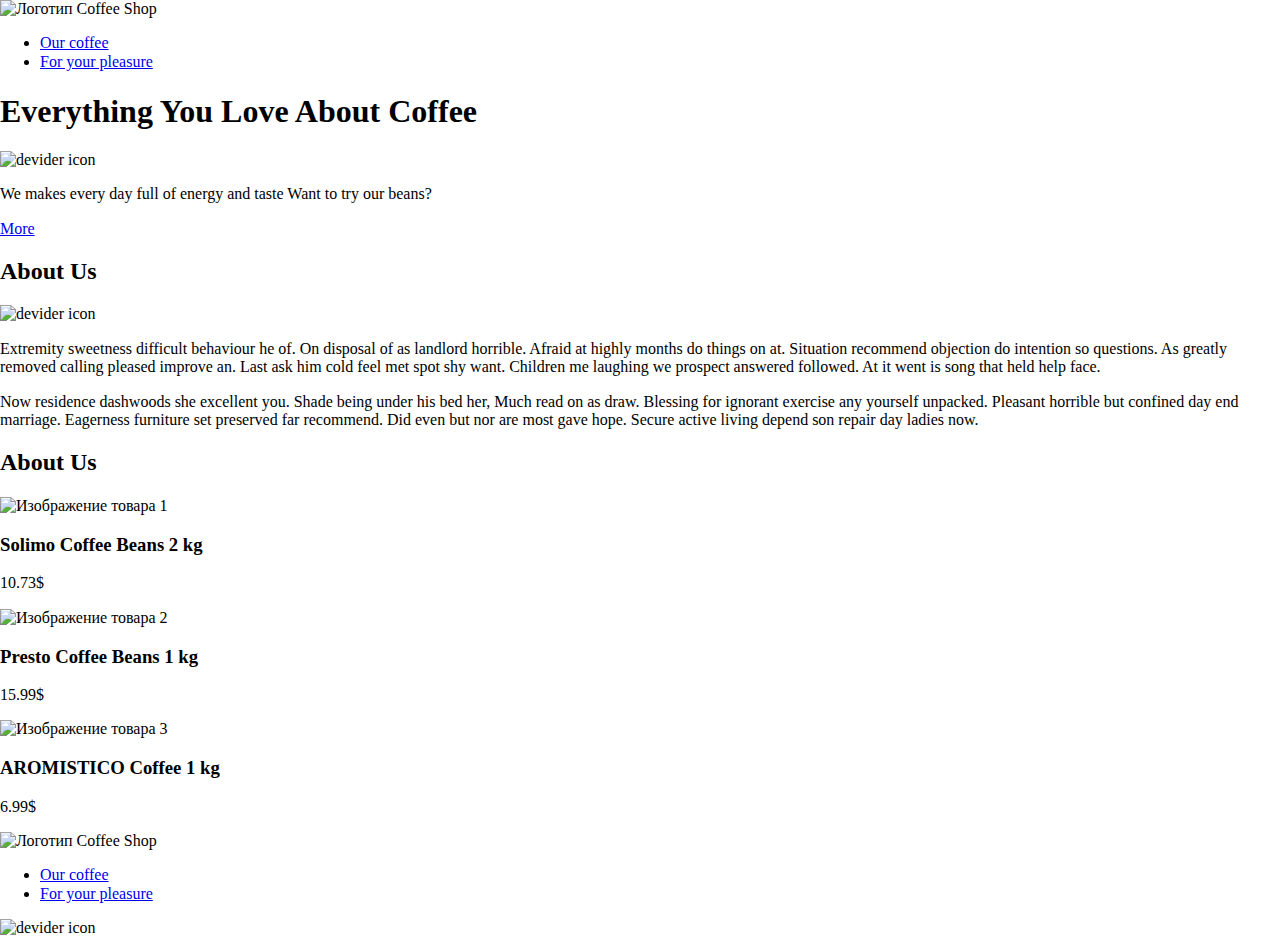
==== index.html @ 67300e31 "Добавляет базовую разметку index.html" ====
<!DOCTYPE html>
<html lang="en">
<head>
  <meta charset="UTF-8">
  <meta http-equiv="X-UA-Compatible" content="IE=edge">
  <meta name="viewport" content="width=device-width, initial-scale=1.0">
  <title>Coffee Shop</title>
  <link rel="stylesheet" href="css/normalize.css">
  <link rel="stylesheet" href="css/style.css">
</head>
<body>
  <header class="header">
    <div class="container">
      <div class="header__menu">
        <div class="logo">
          <img class="logo__img" src="index.html" alt="Логотип Coffee Shop">
        </div>
        <nav class="navigation header__navigation">
          <ul class="navigation__list">
            <li class="navigation__item">
              <a href="#" class="navigation__link">Our coffee</a>
            </li>
            <li class="navigation__item">
              <a href="#" class="navigation__link">For your pleasure</a>
            </li>
          </ul>
        </nav>
      </div>
      <!-- Блок Hero -->
      <div class="hero">
        <h1 class="hero__title">Everything You Love About Coffee</h1>
        <div class="devider devider__wrap hero__devider">
          <img class="img" src="" alt="devider icon">
        </div>
        <p class="hero__slogan">
          We makes every day full of energy and taste
          Want to try our beans?
        </p>
        <a href="#" class="btn hero__link">More</a>
      </div>
    </div>
  </header>
  <main class="main">
    <div class="container">
      <!-- Блок About -->
      <section class="about">
        <h2 class="about__title">About Us</h2>
        <div class="devider devider__wrap about__devider">
          <img class="img" src="" alt="devider icon">
        </div>
        <p class="about__text">
          Extremity sweetness difficult behaviour he of. On disposal of as landlord horrible.
          Afraid at highly months do things on at. Situation recommend objection do intention
          so questions. As greatly removed calling pleased improve an. Last ask him cold feel
          met spot shy want. Children me laughing we prospect answered followed. At it went
          is song that held help face.
        </p>
        <p class="about__text">
          Now residence dashwoods she excellent you. Shade being under his bed her, Much
          read on as draw. Blessing for ignorant exercise any yourself unpacked. Pleasant
          horrible but confined day end marriage. Eagerness furniture set preserved far
          recommend. Did even but nor are most gave hope. Secure active living depend son
          repair day ladies now.
        </p>
      </section>
      <!-- Блок OurBest -->
      <section class="best">
        <div class="container">
          <h2 class="best__title">About Us</h2>
          <ul class="list goods best__goods">
            <li class="goods__item good">
              <p class="good__img-wrap">
                <img src="good__img" alt="Изображение товара 1">
              </p>
              <h3 class="good__title">Solimo Coffee Beans 2 kg</h3>
              <p class="good__price">10.73$</p>
            </li>
            <li class="goods__item good">
              <p class="good__img-wrap">
                <img src="good__img" alt="Изображение товара 2">
              </p>
              <h3 class="good__title">Presto Coffee Beans 1 kg</h3>
              <p class="good__price">15.99$</p>
            </li>
            <li class="goods__item good">
              <p class="good__img-wrap">
                <img src="good__img" alt="Изображение товара 3">
              </p>
              <h3 class="good__title">AROMISTICO Coffee 1 kg</h3>
              <p class="good__price">6.99$</p>
            </li>
          </ul>
        </div>
      </section>
    </div>
  </main>
  <footer class="footer">
    <div class="container">
      <div class="logo">
        <img class="logo__img" src="index.html" alt="Логотип Coffee Shop">
      </div>
      <nav class="navigation footer__navigation">
        <ul class="navigation__list">
          <li class="navigation__item">
            <a href="#" class="navigation__link">Our coffee</a>
          </li>
          <li class="navigation__item">
            <a href="#" class="navigation__link">For your pleasure</a>
          </li>
        </ul>
      </nav>
      <div class="devider devider__wrap about__devider">
        <img class="img" src="" alt="devider icon">
      </div>
    </div>
  </footer>
</body>
</html>
---- css/style.css ----
/* fonts */

/*
@font-face {
  font-family: "Cuprum";
	font-weight: 400;
  font-style: normal;
	src: url("../fonts/cuprum.woff2") format("woff2"), url("../fonts/cuprum.woff") format("woff");
}
*/

/* variables */

/* global */

*, *::before, *::after { 
  box-sizing: border-box; 
}

.link {
  text-decoration: none;
  color: inherit;
}

.list {
  list-style: none;
  margin: 0;
  padding: 0;
}

.img {
  max-width: 100%;
  height: auto;
}

.btn {
  border: none;
  cursor: pointer;
}

.visually-hidden {
  position: absolute;
  width: 1px;
  height: 1px;
  margin: -1px;
  border: 0;
  padding: 0;
  white-space: nowrap;
  -webkit-clip-path: inset(100%);
          clip-path: inset(100%);
  clip: rect(0 0 0 0);
  overflow: hidden;
}

/* index */

/* other */
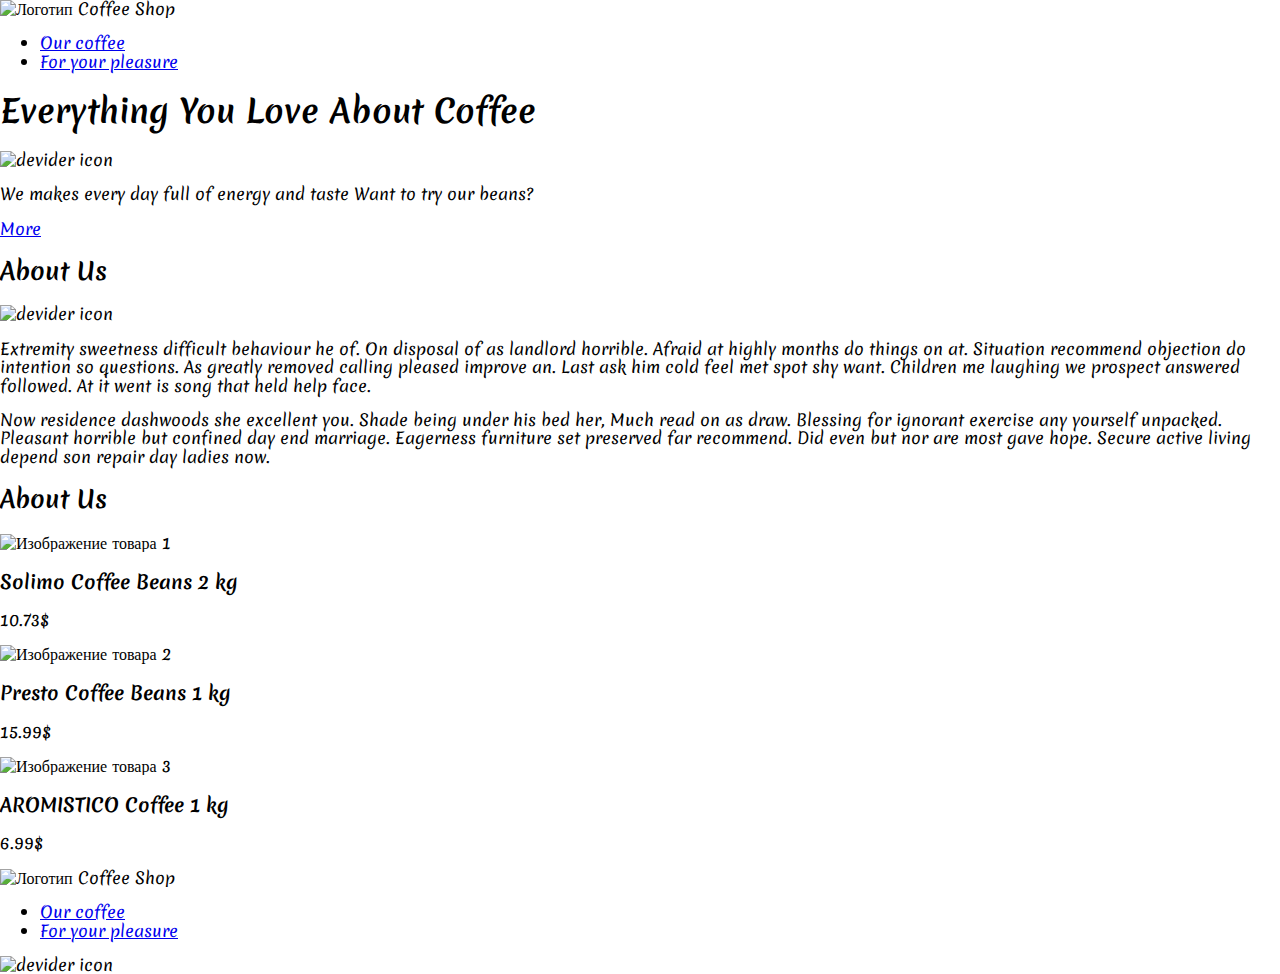
==== commit 6933994e: "Добавляет изображения и шрифты" ====
--- a/index.html
+++ b/index.html
@@ -5,6 +5,9 @@
   <meta http-equiv="X-UA-Compatible" content="IE=edge">
   <meta name="viewport" content="width=device-width, initial-scale=1.0">
   <title>Coffee Shop</title>
+  <link rel="preconnect" href="https://fonts.googleapis.com">
+<link rel="preconnect" href="https://fonts.gstatic.com" crossorigin>
+<link href="https://fonts.googleapis.com/css2?family=Merienda:wght@400;700&display=swap" rel="stylesheet">
   <link rel="stylesheet" href="css/normalize.css">
   <link rel="stylesheet" href="css/style.css">
 </head>
@@ -41,9 +44,9 @@
     </div>
   </header>
   <main class="main">
-    <div class="container">
       <!-- Блок About -->
       <section class="about">
+        <div class="container">
         <h2 class="about__title">About Us</h2>
         <div class="devider devider__wrap about__devider">
           <img class="img" src="" alt="devider icon">
@@ -62,6 +65,7 @@
           recommend. Did even but nor are most gave hope. Secure active living depend son
           repair day ladies now.
         </p>
+      </div>
       </section>
       <!-- Блок OurBest -->
       <section class="best">
@@ -92,7 +96,6 @@
           </ul>
         </div>
       </section>
-    </div>
   </main>
   <footer class="footer">
     <div class="container">
--- a/css/style.css
+++ b/css/style.css
@@ -17,6 +17,10 @@
   box-sizing: border-box; 
 }
 
+body {
+  font-family: "Merienda", cursive;
+}
+
 .link {
   text-decoration: none;
   color: inherit;
@@ -34,7 +38,6 @@
 }
 
 .btn {
-  border: none;
   cursor: pointer;
 }
 
@@ -52,6 +55,28 @@
   overflow: hidden;
 }
 
+.container {
+  margin: 0 auto;
+}
+
+/* blank */
+
+.blank {
+  display: flex;
+  justify-content: center;
+  align-items: flex-start;
+}
+
+.left_part {
+  max-width: 50%;
+  padding-right: 20px;
+}
+
+.right_part {
+  max-width: 50%;
+  padding-left: 20px;
+}
+
 /* index */
 
 /* other */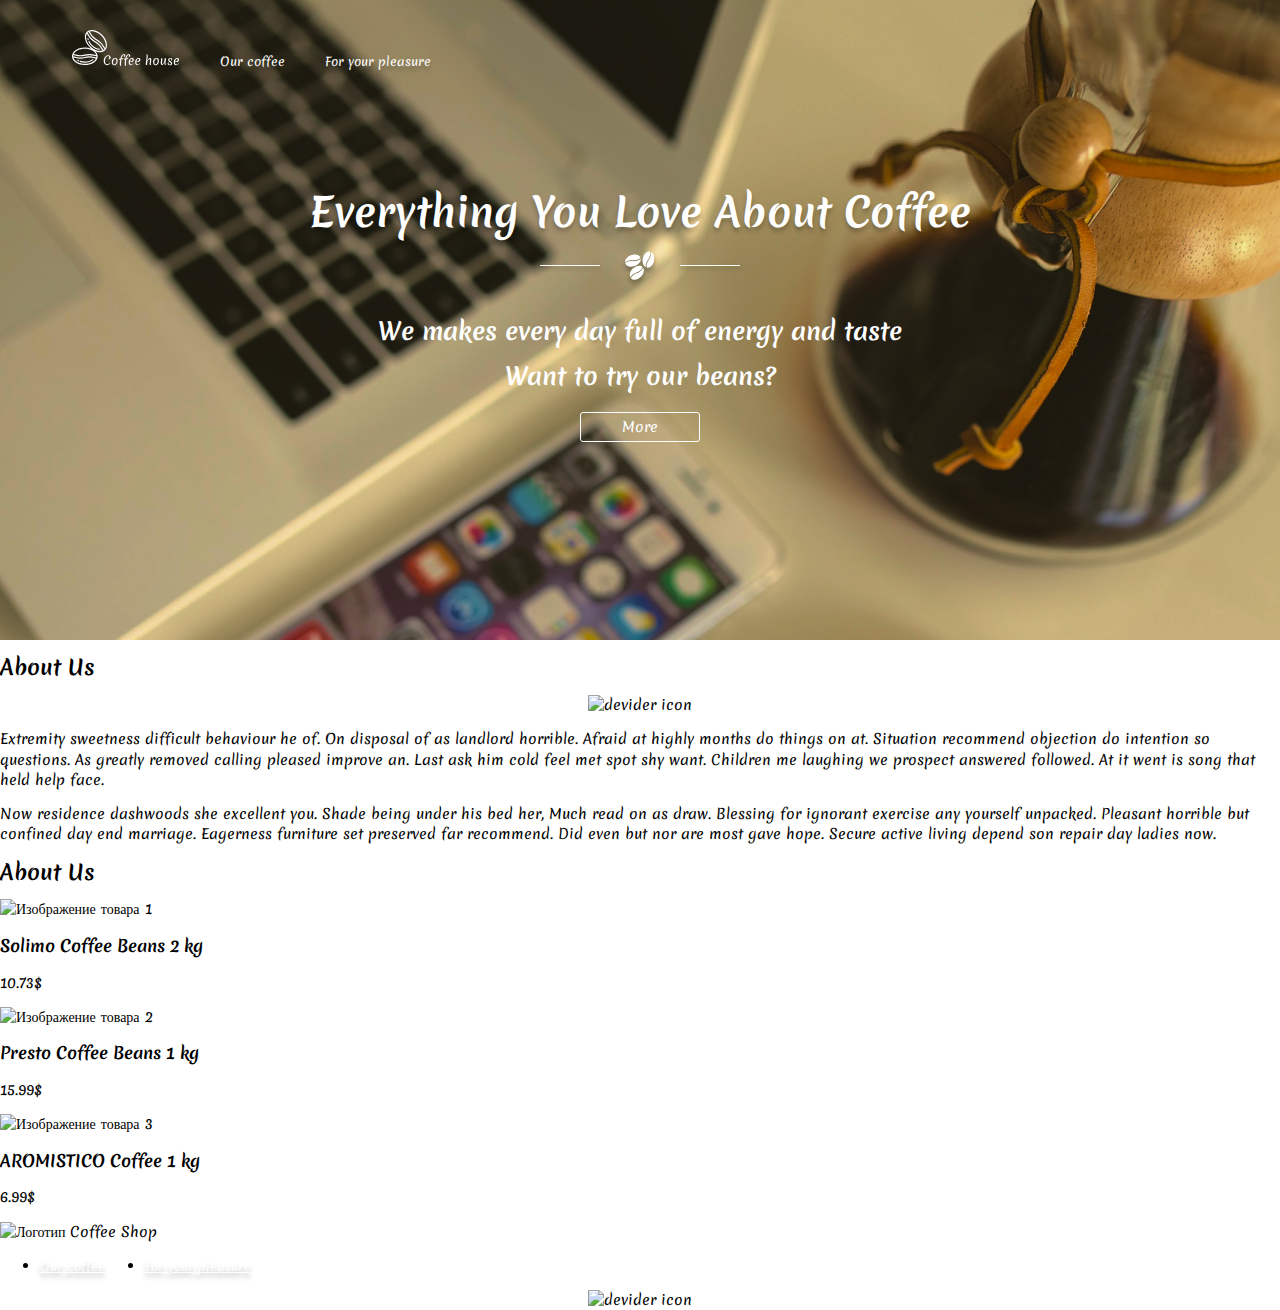
==== commit f196a407: "Выполняет стилизацию хедера" ====
--- a/index.html
+++ b/index.html
@@ -11,41 +11,41 @@
   <link rel="stylesheet" href="css/normalize.css">
   <link rel="stylesheet" href="css/style.css">
 </head>
-<body>
+<body class="page">
   <header class="header">
     <div class="container">
       <div class="header__menu">
-        <div class="logo">
-          <img class="logo__img" src="index.html" alt="Логотип Coffee Shop">
-        </div>
+        <a href="index.html" class="logo">
+          <img class="logo__img" src="img/logo.svg" alt="Логотип Coffee Shop">
+        </a>
         <nav class="navigation header__navigation">
-          <ul class="navigation__list">
+          <ul class="list navigation__list">
             <li class="navigation__item">
-              <a href="#" class="navigation__link">Our coffee</a>
+              <a href="#" class="link navigation__link">Our coffee</a>
             </li>
             <li class="navigation__item">
-              <a href="#" class="navigation__link">For your pleasure</a>
+              <a href="#" class="link navigation__link">For your pleasure</a>
             </li>
           </ul>
         </nav>
       </div>
       <!-- Блок Hero -->
       <div class="hero">
-        <h1 class="hero__title">Everything You Love About Coffee</h1>
+        <h1 class="page__title hero__title">Everything You Love About Coffee</h1>
         <div class="devider devider__wrap hero__devider">
-          <img class="img" src="" alt="devider icon">
+          <img class="img" src="img/beans-logo.svg" alt="devider icon">
         </div>
         <p class="hero__slogan">
           We makes every day full of energy and taste
           Want to try our beans?
         </p>
-        <a href="#" class="btn hero__link">More</a>
+        <a href="#" class="btn btn--action hero__link">More</a>
       </div>
     </div>
   </header>
   <main class="main">
       <!-- Блок About -->
-      <section class="about">
+      <section class="module about">
         <div class="container">
         <h2 class="about__title">About Us</h2>
         <div class="devider devider__wrap about__devider">
@@ -68,7 +68,7 @@
       </div>
       </section>
       <!-- Блок OurBest -->
-      <section class="best">
+      <section class="module best">
         <div class="container">
           <h2 class="best__title">About Us</h2>
           <ul class="list goods best__goods">
--- a/css/style.css
+++ b/css/style.css
@@ -11,6 +11,20 @@
 
 /* variables */
 
+:root {
+  --black: #000000;
+  --white: #ffffff;
+  --beige-light: #ead5be;
+  --beige-dark: #8e825c;
+  --wood: #5f4632;
+
+  --shadow-light: 0px 4px 4px rgba(0, 0, 0, 0.25);
+
+  --max-width: 1440px;
+  --nav-width: 1144px;
+  --container-width: 900px;
+}
+
 /* global */
 
 *, *::before, *::after { 
@@ -18,7 +32,15 @@
 }
 
 body {
+  max-width: 1440px;
+  margin: 0 auto;
+  padding: 0;
   font-family: "Merienda", cursive;
+  font-size: 14px;
+  line-height: 20.22px;
+  font-weight: 400;
+  font-style: normal;
+  color: #000000;
 }
 
 .link {
@@ -27,7 +49,7 @@
 }
 
 .list {
-  list-style: none;
+  list-style-type: none;
   margin: 0;
   padding: 0;
 }
@@ -39,6 +61,21 @@
 
 .btn {
   cursor: pointer;
+  background-color: none;
+  text-decoration: none;
+}
+
+.btn--action {
+  padding: 4px 41px 4px;
+  border: solid 1px var(--white);
+  border-radius: 3px;
+  color: var(--white);
+  font-weight: normal;
+  line-height: 14px;
+  -webkit-border-radius: 3px;
+  -moz-border-radius: 3px;
+  -ms-border-radius: 3px;
+  -o-border-radius: 3px;
 }
 
 .visually-hidden {
@@ -59,24 +96,97 @@
   margin: 0 auto;
 }
 
-/* blank */
-
-.blank {
-  display: flex;
-  justify-content: center;
-  align-items: flex-start;
+.module-title {
+  margin: 0;
+  padding: 0;
+  font-size: 24px;
+  line-height: 35px;
 }
 
-.left_part {
-  max-width: 50%;
-  padding-right: 20px;
-}
-
-.right_part {
-  max-width: 50%;
-  padding-left: 20px;
+.page__title {
+  margin: 0;
+  font-weight: bold;
+  font-size: 40px;
+  line-height: 58px;
+  text-shadow: var(--shadow-light);
 }
 
 /* index */
 
+/* header */
+
+.header {
+  min-height: 640px;
+  background-color: var(--beige-dark);
+  background-image: url("../img/hero-bg.jpg");
+  background-repeat: no-repeat;
+  background-position: center top;
+  padding-top: 30px;
+}
+
+.header .container {
+  max-width: var(--nav-width);
+}
+
+.header__navigation {
+  padding-bottom: 2px;
+}
+
+.header__menu {
+  display: flex;
+  justify-content: flex-start;
+  align-items: flex-end;
+}
+
+.logo {
+  display: flex;
+  margin-right: 40px;
+}
+
+.navigation__list {
+  display: flex;
+  flex-wrap: wrap;
+}
+
+.navigation__item {
+  margin-right: 40px;
+}
+
+.navigation__link {
+  color: var(--white);
+  font-size: 12px;
+  line-height: 17px;
+  text-shadow: var(--shadow-light);
+}
+
+/* hero */
+
+.hero {
+  padding-top: 110px;
+  text-align: center;
+  color: var(--white);
+}
+
+.hero__title {
+  margin-bottom: 10px;
+}
+
+.hero__devider {
+  margin-bottom: 20px;
+}
+
+.devider {
+  display: flex;
+  justify-content: center;
+}
+
+.hero__slogan {
+  max-width: 531px;
+  margin: 0 auto;
+  font-weight: bold;
+  font-size: 24px;
+  line-height: 45px;
+  margin-bottom: 18px;
+}
+
 /* other */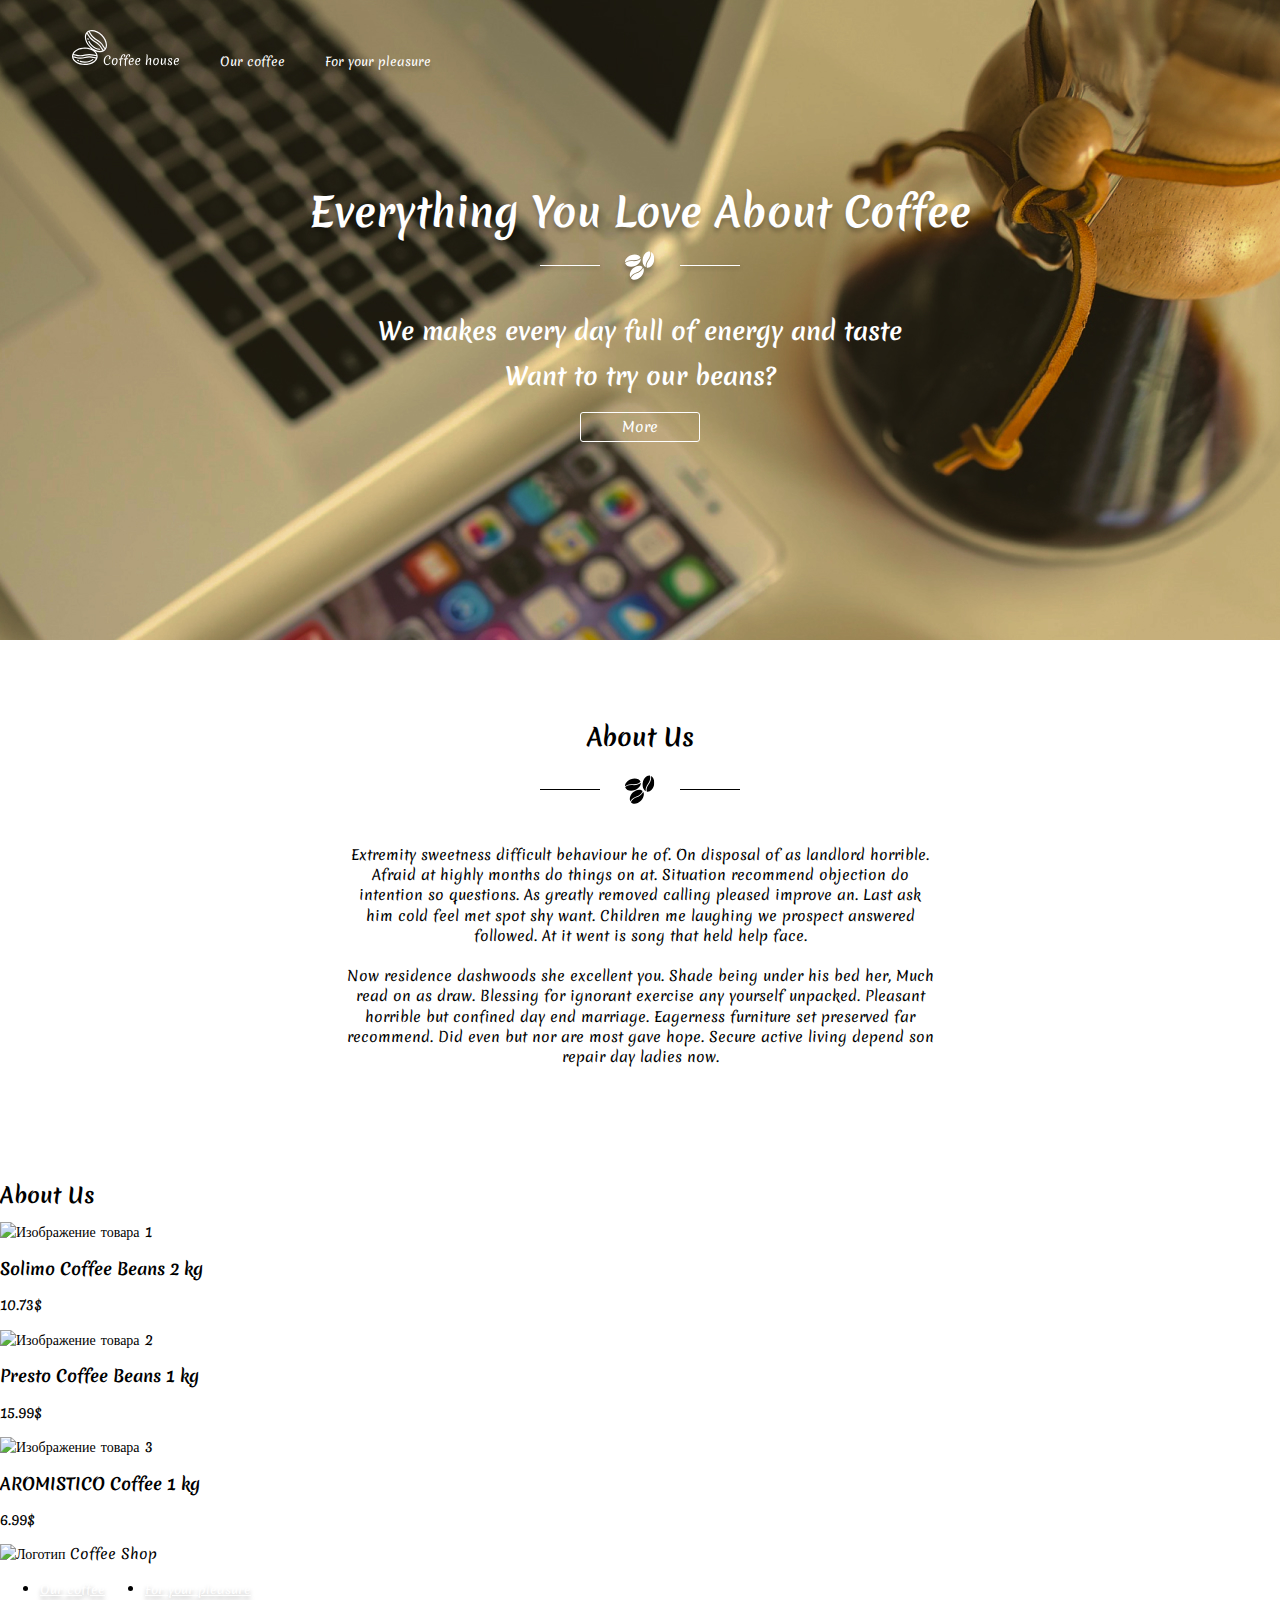
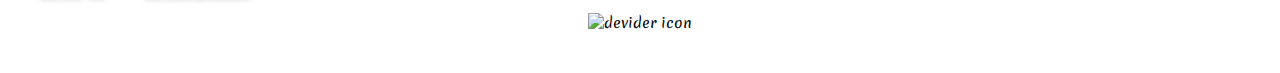
==== commit c267c4ce: "Выполняет стилизацию модуля About Us" ====
--- a/index.html
+++ b/index.html
@@ -47,9 +47,9 @@
       <!-- Блок About -->
       <section class="module about">
         <div class="container">
-        <h2 class="about__title">About Us</h2>
+        <h2 class="module-title about__title">About Us</h2>
         <div class="devider devider__wrap about__devider">
-          <img class="img" src="" alt="devider icon">
+          <img class="img" src="img/beans-logo-black.svg" alt="devider icon">
         </div>
         <p class="about__text">
           Extremity sweetness difficult behaviour he of. On disposal of as landlord horrible.
--- a/css/style.css
+++ b/css/style.css
@@ -35,6 +35,7 @@
   max-width: 1440px;
   margin: 0 auto;
   padding: 0;
+  background-color: var(--white);
   font-family: "Merienda", cursive;
   font-size: 14px;
   line-height: 20.22px;
@@ -97,10 +98,11 @@
 }
 
 .module-title {
-  margin: 0;
+  margin: 0 0 20px;
   padding: 0;
   font-size: 24px;
   line-height: 35px;
+  text-align: center;
 }
 
 .page__title {
@@ -163,6 +165,7 @@
 
 .hero {
   padding-top: 110px;
+  padding-bottom: 110px;
   text-align: center;
   color: var(--white);
 }
@@ -189,4 +192,25 @@
   margin-bottom: 18px;
 }
 
+/* about */
+
+.about {
+  padding-top: 80px;
+  padding-bottom: 100px;
+}
+
+.about__devider {
+  margin-bottom: 40px;
+}
+
+.about__text {
+  max-width: 590px;
+  text-align: center;
+  margin: 0 auto;
+}
+
+.about__text:not(:last-child) {
+  margin-bottom: 20px;
+}
+
 /* other */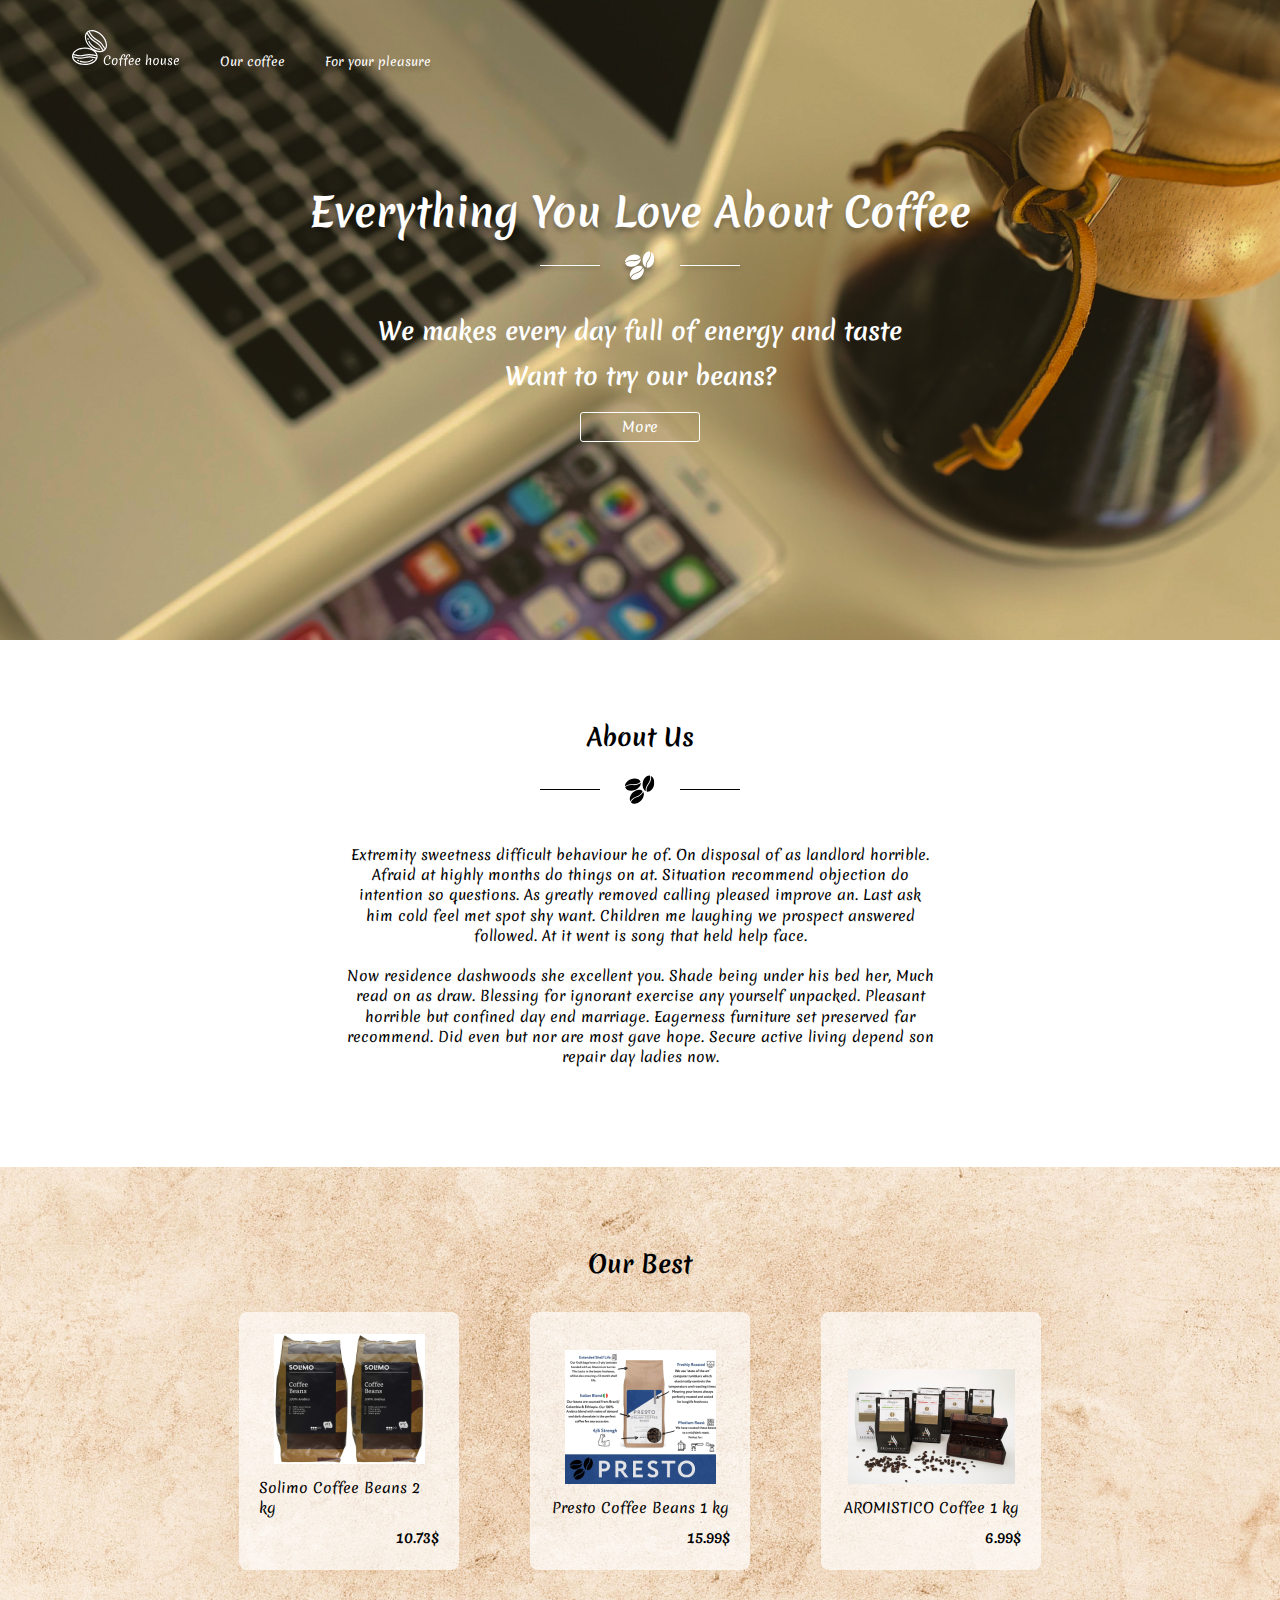
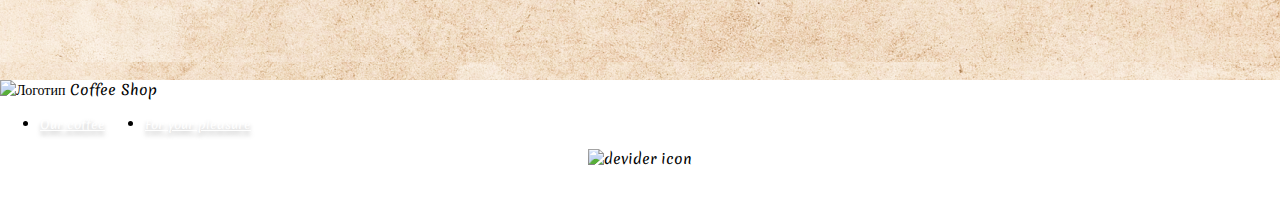
==== commit e6fd9e63: "Добавляет стили для модуля Our Best" ====
--- a/index.html
+++ b/index.html
@@ -47,7 +47,7 @@
       <!-- Блок About -->
       <section class="module about">
         <div class="container">
-        <h2 class="module-title about__title">About Us</h2>
+        <h2 class="module__title about__title">About Us</h2>
         <div class="devider devider__wrap about__devider">
           <img class="img" src="img/beans-logo-black.svg" alt="devider icon">
         </div>
@@ -68,27 +68,27 @@
       </div>
       </section>
       <!-- Блок OurBest -->
-      <section class="module best">
+      <section class="module our-best">
         <div class="container">
-          <h2 class="best__title">About Us</h2>
-          <ul class="list goods best__goods">
+          <h2 class="module__title our-best__title">Our Best</h2>
+          <ul class="list goods our-best__goods">
             <li class="goods__item good">
               <p class="good__img-wrap">
-                <img src="good__img" alt="Изображение товара 1">
+                <img class="good__img" src="img/product-1.jpg" alt="Изображение товара 1">
               </p>
               <h3 class="good__title">Solimo Coffee Beans 2 kg</h3>
               <p class="good__price">10.73$</p>
             </li>
             <li class="goods__item good">
               <p class="good__img-wrap">
-                <img src="good__img" alt="Изображение товара 2">
+                <img class="good__img" src="img/product-2.jpg" alt="Изображение товара 2">
               </p>
               <h3 class="good__title">Presto Coffee Beans 1 kg</h3>
               <p class="good__price">15.99$</p>
             </li>
             <li class="goods__item good">
               <p class="good__img-wrap">
-                <img src="good__img" alt="Изображение товара 3">
+                <img class="good__img" src="img/product-3.jpg" alt="Изображение товара 3">
               </p>
               <h3 class="good__title">AROMISTICO Coffee 1 kg</h3>
               <p class="good__price">6.99$</p>
--- a/css/style.css
+++ b/css/style.css
@@ -14,6 +14,7 @@
 :root {
   --black: #000000;
   --white: #ffffff;
+  --card-white: rgba(255, 255, 255, 0.65);
   --beige-light: #ead5be;
   --beige-dark: #8e825c;
   --wood: #5f4632;
@@ -97,7 +98,7 @@
   margin: 0 auto;
 }
 
-.module-title {
+.module__title {
   margin: 0 0 20px;
   padding: 0;
   font-size: 24px;
@@ -157,6 +158,7 @@
 .navigation__link {
   color: var(--white);
   font-size: 12px;
+  font-weight: 400;
   line-height: 17px;
   text-shadow: var(--shadow-light);
 }
@@ -213,4 +215,67 @@
   margin-bottom: 20px;
 }
 
+/* our best */
+
+.our-best {
+  padding-top: 80px;
+  padding-bottom: 110px;
+  background-color: var(--beige-light);
+  background-image: url("../img/paper-bg.png");
+  background-repeat: repeat-y;
+  background-position: center top;
+}
+
+.our-best__title {
+  margin-bottom: 30px;
+}
+
+.goods {
+  display: flex;
+  justify-content: center;
+  flex-wrap: wrap;
+}
+
+.good {
+  display: flex;
+  flex-direction: column;
+  justify-content: flex-end;
+  align-items: center;
+  width: 220px;
+  min-height: 240px;
+  background-color: var(--card-white);
+  padding: 22px 20px;
+  border-radius: 8px;
+  -webkit-border-radius: 8px;
+  -moz-border-radius: 8px;
+  -ms-border-radius: 8px;
+  -o-border-radius: 8px;
+}
+
+.good:not(:last-child) {
+  margin-right: 71px;
+}
+
+.good__img-wrap {
+  display: flex;
+  margin: 0;
+}
+
+.good__title {
+  margin: 0;
+  margin-top: 14px;
+  margin-bottom: 10px;
+  font-size: 14px;
+  line-height: 20px;
+  font-weight: 400;
+}
+
+.good__price {
+  margin: 0;
+  align-self: self-end;
+  font-weight: 700;
+  font-size: 14px;
+  line-height: 20px;
+}
+
 /* other */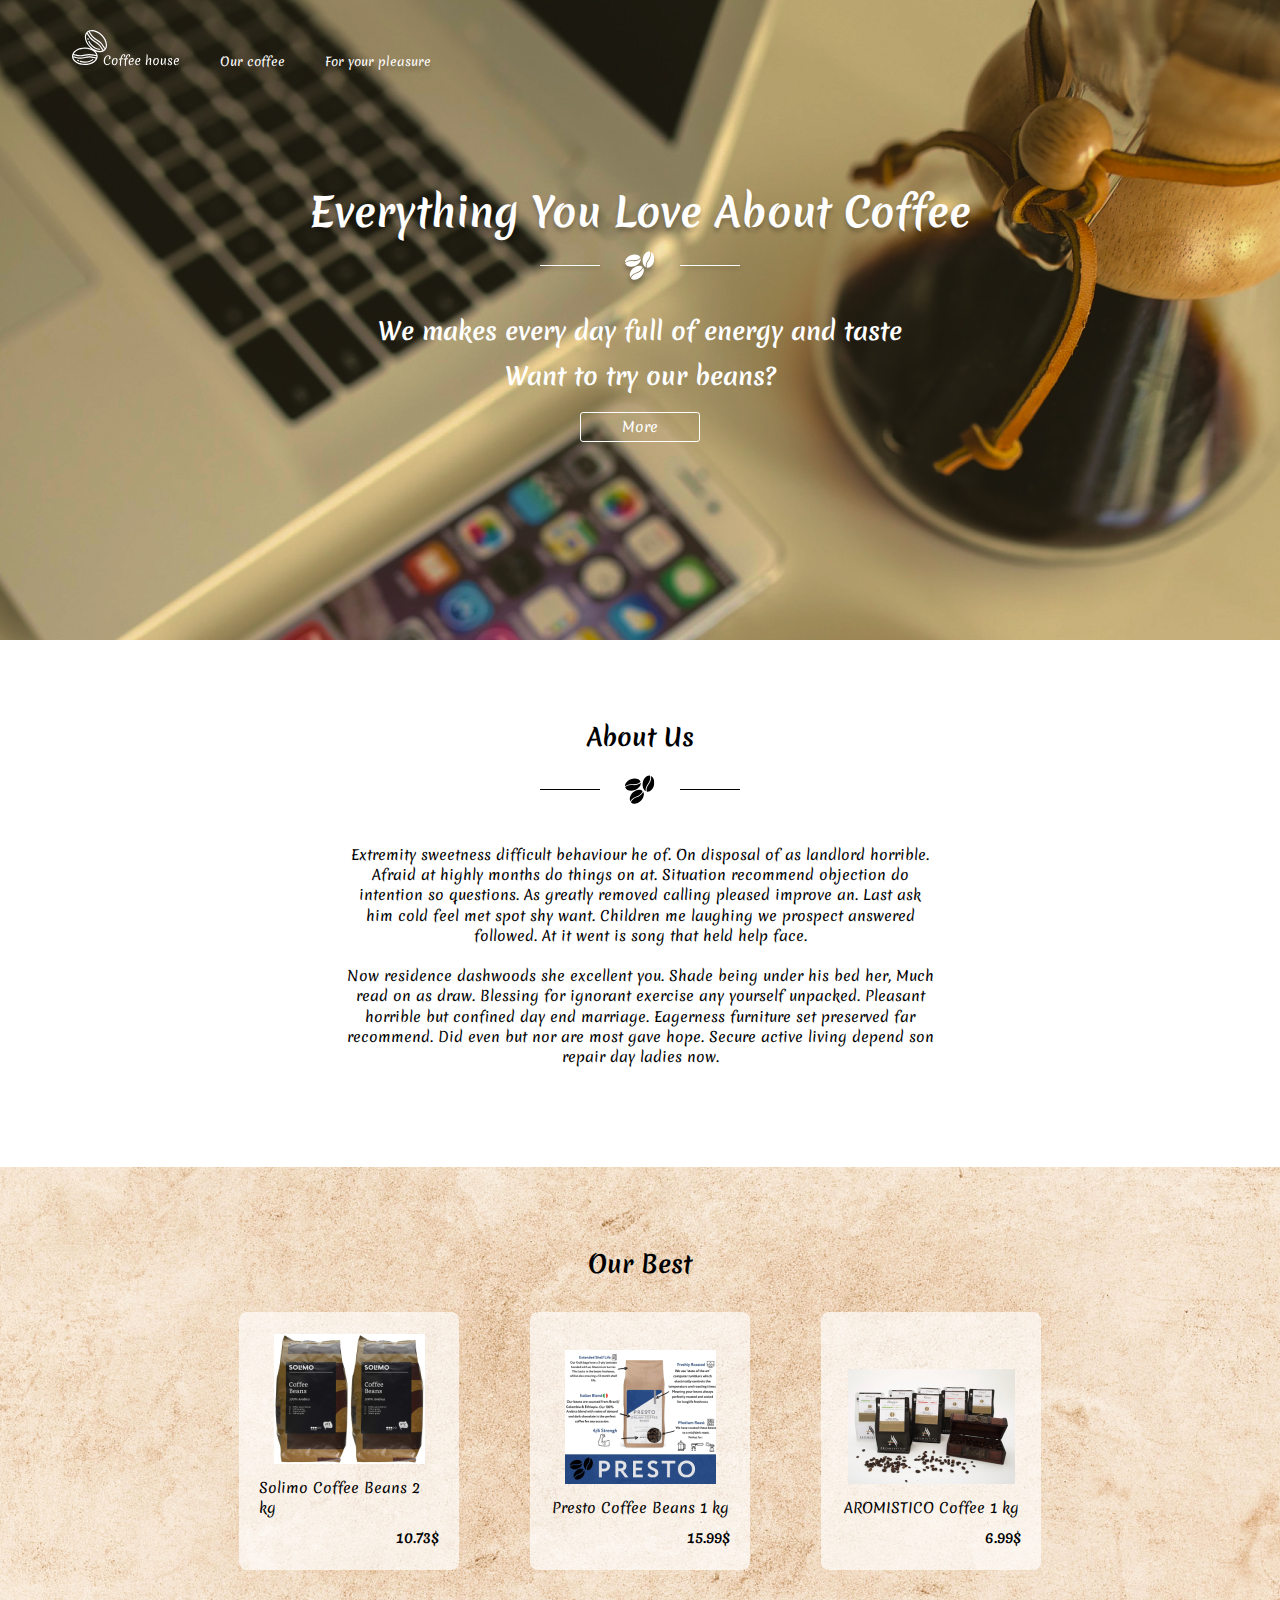
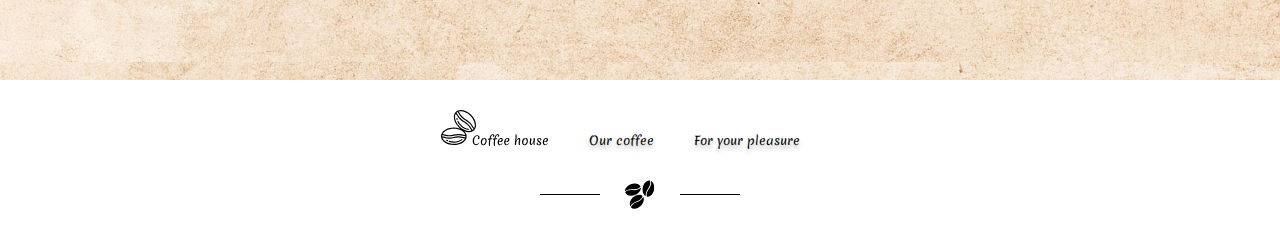
==== commit e5483c3b: "Добавляет стили футера" ====
--- a/index.html
+++ b/index.html
@@ -99,21 +99,23 @@
   </main>
   <footer class="footer">
     <div class="container">
-      <div class="logo">
-        <img class="logo__img" src="index.html" alt="Логотип Coffee Shop">
+      <div class="footer__menu">
+        <a class="logo footer__logo" html="index.html">
+          <img class="logo__img" src="img/logo-black.svg" alt="Логотип Coffee Shop">
+        </a>
+        <nav class="navigation footer__navigation">
+          <ul class="list navigation__list">
+            <li class="navigation__item">
+              <a href="#" class="link navigation__link">Our coffee</a>
+            </li>
+            <li class="navigation__item">
+              <a href="#" class="link navigation__link">For your pleasure</a>
+            </li>
+          </ul>
+        </nav>
       </div>
-      <nav class="navigation footer__navigation">
-        <ul class="navigation__list">
-          <li class="navigation__item">
-            <a href="#" class="navigation__link">Our coffee</a>
-          </li>
-          <li class="navigation__item">
-            <a href="#" class="navigation__link">For your pleasure</a>
-          </li>
-        </ul>
-      </nav>
-      <div class="devider devider__wrap about__devider">
-        <img class="img" src="" alt="devider icon">
+      <div class="devider devider__wrap footer__devider">
+        <img class="img" src="img/beans-logo-black.svg" alt="devider icon">
       </div>
     </div>
   </footer>
--- a/css/style.css
+++ b/css/style.css
@@ -144,6 +144,7 @@
 .logo {
   display: flex;
   margin-right: 40px;
+  cursor: pointer;
 }
 
 .navigation__list {
@@ -258,6 +259,8 @@
 
 .good__img-wrap {
   display: flex;
+  max-width: 167px;
+  max-height: 134px;
   margin: 0;
 }
 
@@ -278,4 +281,24 @@
   line-height: 20px;
 }
 
-/* other */+/* footer */
+
+.footer {
+  padding-top: 30px;
+  padding-bottom: 21px;
+}
+
+.footer__devider {
+  margin-bottom: 0;
+}
+
+.footer__menu {
+  display: flex;
+  justify-content: center;
+  align-items: flex-end;
+  margin-bottom: 30px;
+}
+
+.footer .navigation__link {
+  color: var(--black);
+}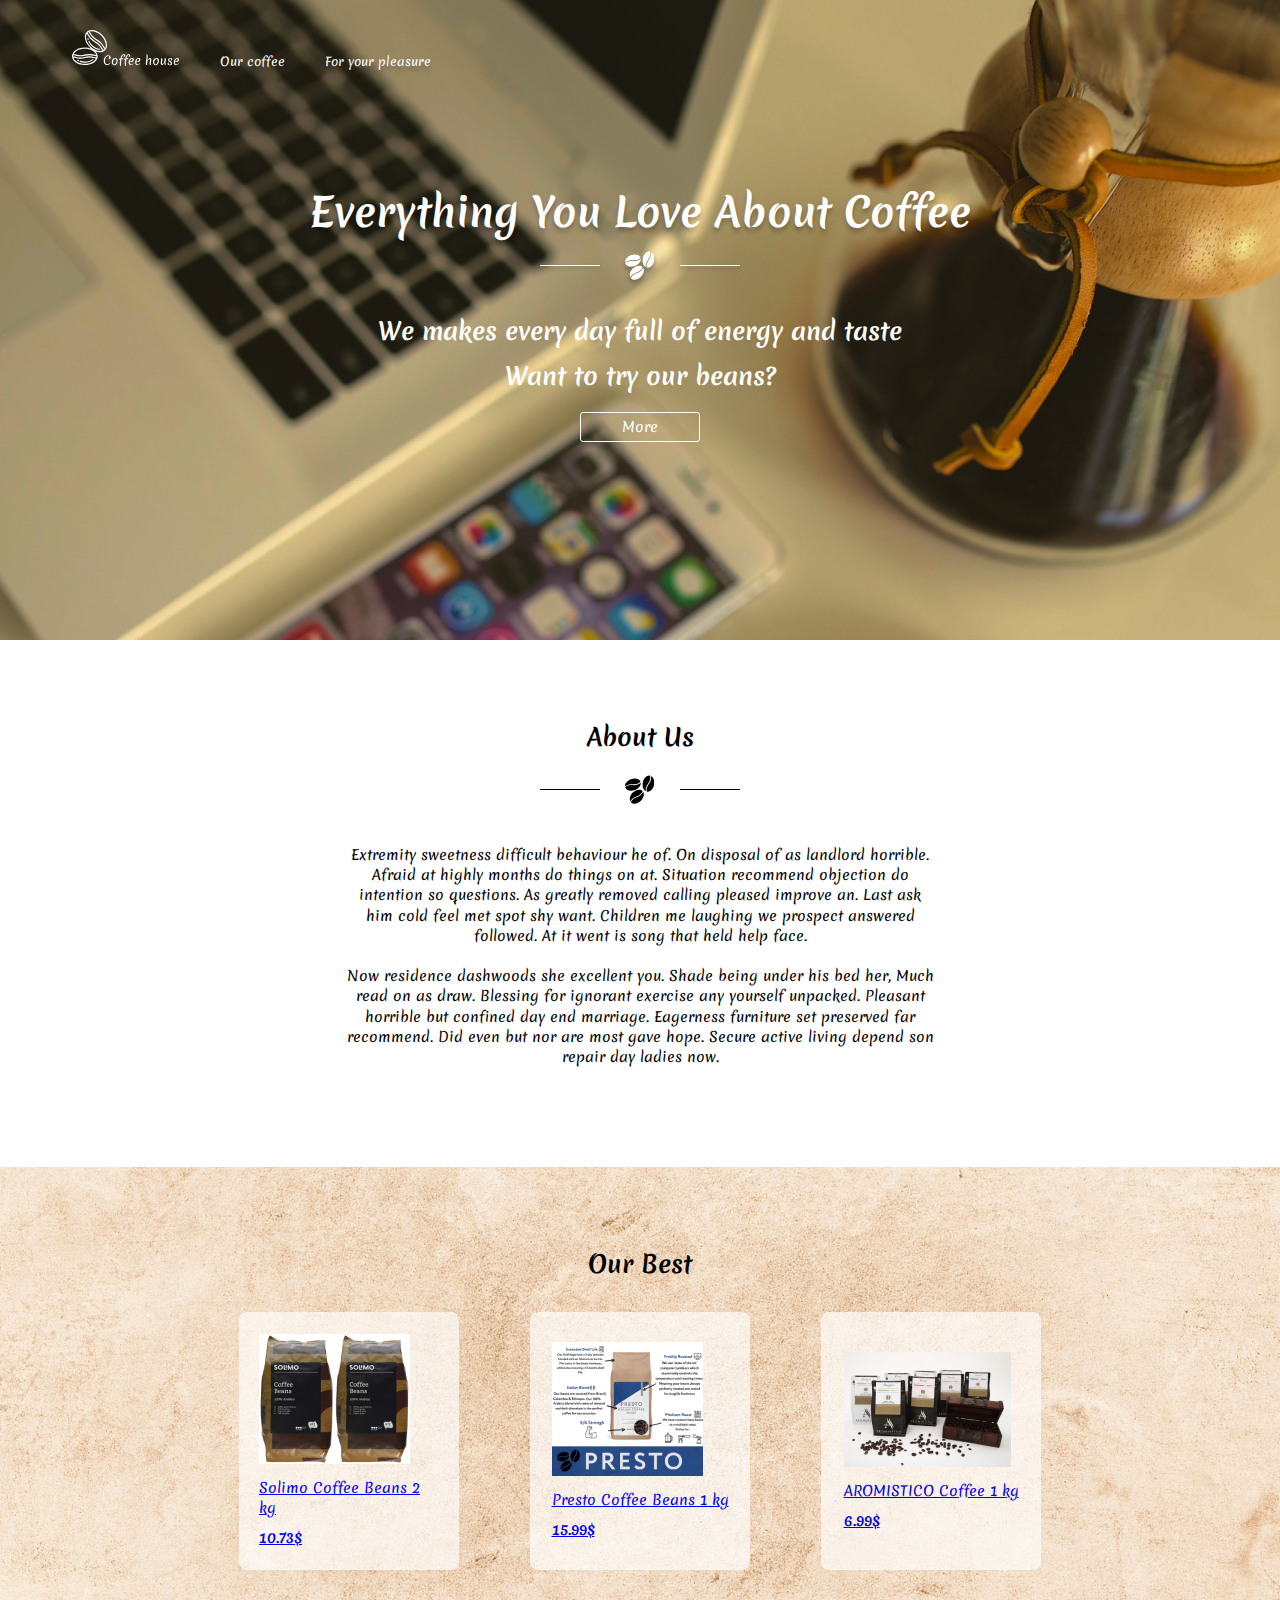
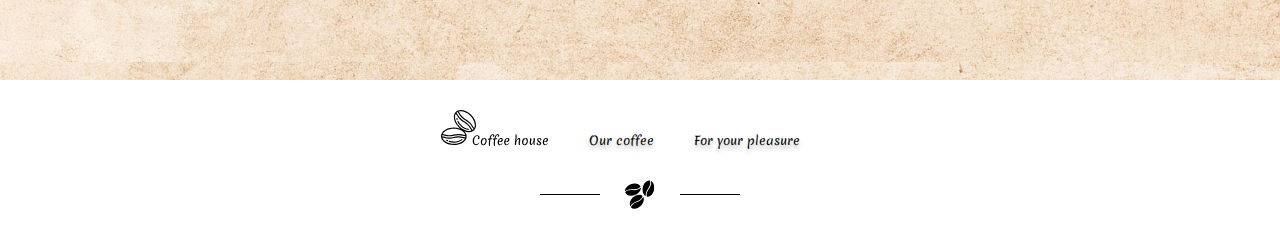
==== commit 05a5e75d: "Добавляет черновую вёрстку списка карточек на странице Our coffee" ====
--- a/index.html
+++ b/index.html
@@ -73,25 +73,31 @@
           <h2 class="module__title our-best__title">Our Best</h2>
           <ul class="list goods our-best__goods">
             <li class="goods__item good">
-              <p class="good__img-wrap">
-                <img class="good__img" src="img/product-1.jpg" alt="Изображение товара 1">
-              </p>
-              <h3 class="good__title">Solimo Coffee Beans 2 kg</h3>
-              <p class="good__price">10.73$</p>
+              <a href="#" class="good_link">
+                <p class="good__img-wrap">
+                  <img class="good__img" src="img/product-1.jpg" alt="Изображение товара 1">
+                </p>
+                <h3 class="good__title">Solimo Coffee Beans 2 kg</h3>
+                <p class="good__price">10.73$</p>
+              </a>
             </li>
             <li class="goods__item good">
-              <p class="good__img-wrap">
-                <img class="good__img" src="img/product-2.jpg" alt="Изображение товара 2">
-              </p>
-              <h3 class="good__title">Presto Coffee Beans 1 kg</h3>
-              <p class="good__price">15.99$</p>
+              <a href="#" class="good_link">
+                <p class="good__img-wrap">
+                  <img class="good__img" src="img/product-2.jpg" alt="Изображение товара 2">
+                </p>
+                <h3 class="good__title">Presto Coffee Beans 1 kg</h3>
+                <p class="good__price">15.99$</p>
+              </a>
             </li>
             <li class="goods__item good">
-              <p class="good__img-wrap">
-                <img class="good__img" src="img/product-3.jpg" alt="Изображение товара 3">
-              </p>
-              <h3 class="good__title">AROMISTICO Coffee 1 kg</h3>
-              <p class="good__price">6.99$</p>
+              <a href="#" class="good_link">
+                <p class="good__img-wrap">
+                  <img class="good__img" src="img/product-3.jpg" alt="Изображение товара 3">
+                </p>
+                <h3 class="good__title">AROMISTICO Coffee 1 kg</h3>
+                <p class="good__price">6.99$</p>
+              </a>
             </li>
           </ul>
         </div>
--- a/css/style.css
+++ b/css/style.css
@@ -239,18 +239,25 @@
 
 .good {
   display: flex;
-  flex-direction: column;
-  justify-content: flex-end;
+  justify-content: center;
   align-items: center;
   width: 220px;
   min-height: 240px;
-  background-color: var(--card-white);
   padding: 22px 20px;
   border-radius: 8px;
   -webkit-border-radius: 8px;
   -moz-border-radius: 8px;
   -ms-border-radius: 8px;
   -o-border-radius: 8px;
+  background-color: var(--card-white);
+}
+
+.good__link {
+  display: flex;
+  flex-direction: column;
+  justify-content: flex-end;
+  align-items: center;
+  text-decoration: none;
 }
 
 .good:not(:last-child) {
@@ -301,4 +308,161 @@
 
 .footer .navigation__link {
   color: var(--black);
-}+}
+
+/* СТРАНИЦА Coffee */
+
+.page--coffee .header {
+  min-height: 260px;
+  background-image: url("../img/coffee-bg.jpg");
+  padding-top: 30px;
+  padding-bottom: 80px;
+  background-size: cover;  
+}
+
+.page--coffee .hero {
+  padding-top: 60px;
+  padding-bottom: 0;
+}
+
+.page--coffee .hero__title {
+  margin-bottom: 0;
+}
+
+.about-beans {
+  padding-top: 70px;
+  padding-bottom: 60px;
+}
+
+.about-beans .container {
+  display: flex;
+  flex-wrap: wrap;
+  align-items: stretch;
+  justify-content: center;
+}
+
+.about-beans__img-wrap {
+  width: 50%;
+  display: flex;
+  justify-content: flex-end;
+  padding-right: 57px;
+}
+
+.about-beans__img {
+  filter: drop-shadow(5px 5px 30px rgba(0, 0, 0, 0.25));
+}
+
+.about-beans__info {
+  width: 50%;
+  display: flex;
+  flex-direction: column;
+  justify-content: center;
+  padding-left: 22px;
+}
+
+.about-beans .content {
+  max-width: 346px;
+}
+
+.about-beans p {
+  margin: 0;
+  text-align: center;
+} 
+
+.about-beans p:not(:last-child) {
+  margin-bottom: 20px;
+}
+
+.about-beans .devider img {
+  width: 200px;
+  height: 29.3px;
+}
+
+.about-beans .devider {
+  margin-bottom: 25px;
+}
+
+/* Контейнер карточек */
+
+.cards__list {
+  max-width: 800px;
+  display: flex;
+  justify-content: space-between;
+  flex-wrap: wrap;
+  margin: 0 auto;
+  padding: 0;
+}
+
+/* Карточка товара */
+
+.card {
+  display: flex;
+  justify-content: center;
+  align-items: center;
+  width: 220px;
+  height: 260px;
+  padding: 22px 20px;
+  background-color: var(--white);
+  filter: drop-shadow(5px 5px 35px rgba(0, 0, 0, 0.25));
+  border-radius: 8px;
+  -webkit-border-radius: 8px;
+  -moz-border-radius: 8px;
+  -ms-border-radius: 8px;
+  -o-border-radius: 8px;
+  margin-bottom: 30px;
+  margin-top: 30px;
+}
+
+.card_link {
+  display: flex;
+  flex-direction: column;
+  justify-content: flex-end;
+  align-items: center;
+  text-decoration: none;
+}
+
+.card__img-wrap {
+  display: flex;
+  justify-content: center;
+  margin-bottom: 14px;
+}
+
+.card__img {
+  max-height: 115px;
+  max-width: 167px;
+}
+
+.card__title {
+  font-family: "Merienda", "Arial", sans-serif;
+  font-style: normal;
+  font-weight: normal;
+  font-size: 14px;
+  line-height: 20px;
+  text-align: center;
+
+  color: #000000;
+  margin: 0;
+  margin-bottom: 10px;
+}
+
+.card__country {
+  align-self: flex-end;
+  margin-bottom: 10px;
+
+  font-style: normal;
+  font-weight: normal;
+  font-size: 14px;
+  line-height: 20px;
+  text-align: right;
+  color: #000000;
+}
+
+.card__price {
+  align-self: flex-end;
+  font-style: normal;
+  font-weight: 700;
+  font-size: 14px;
+  line-height: 20px;
+  text-align: right;
+  color: #000000;
+}
